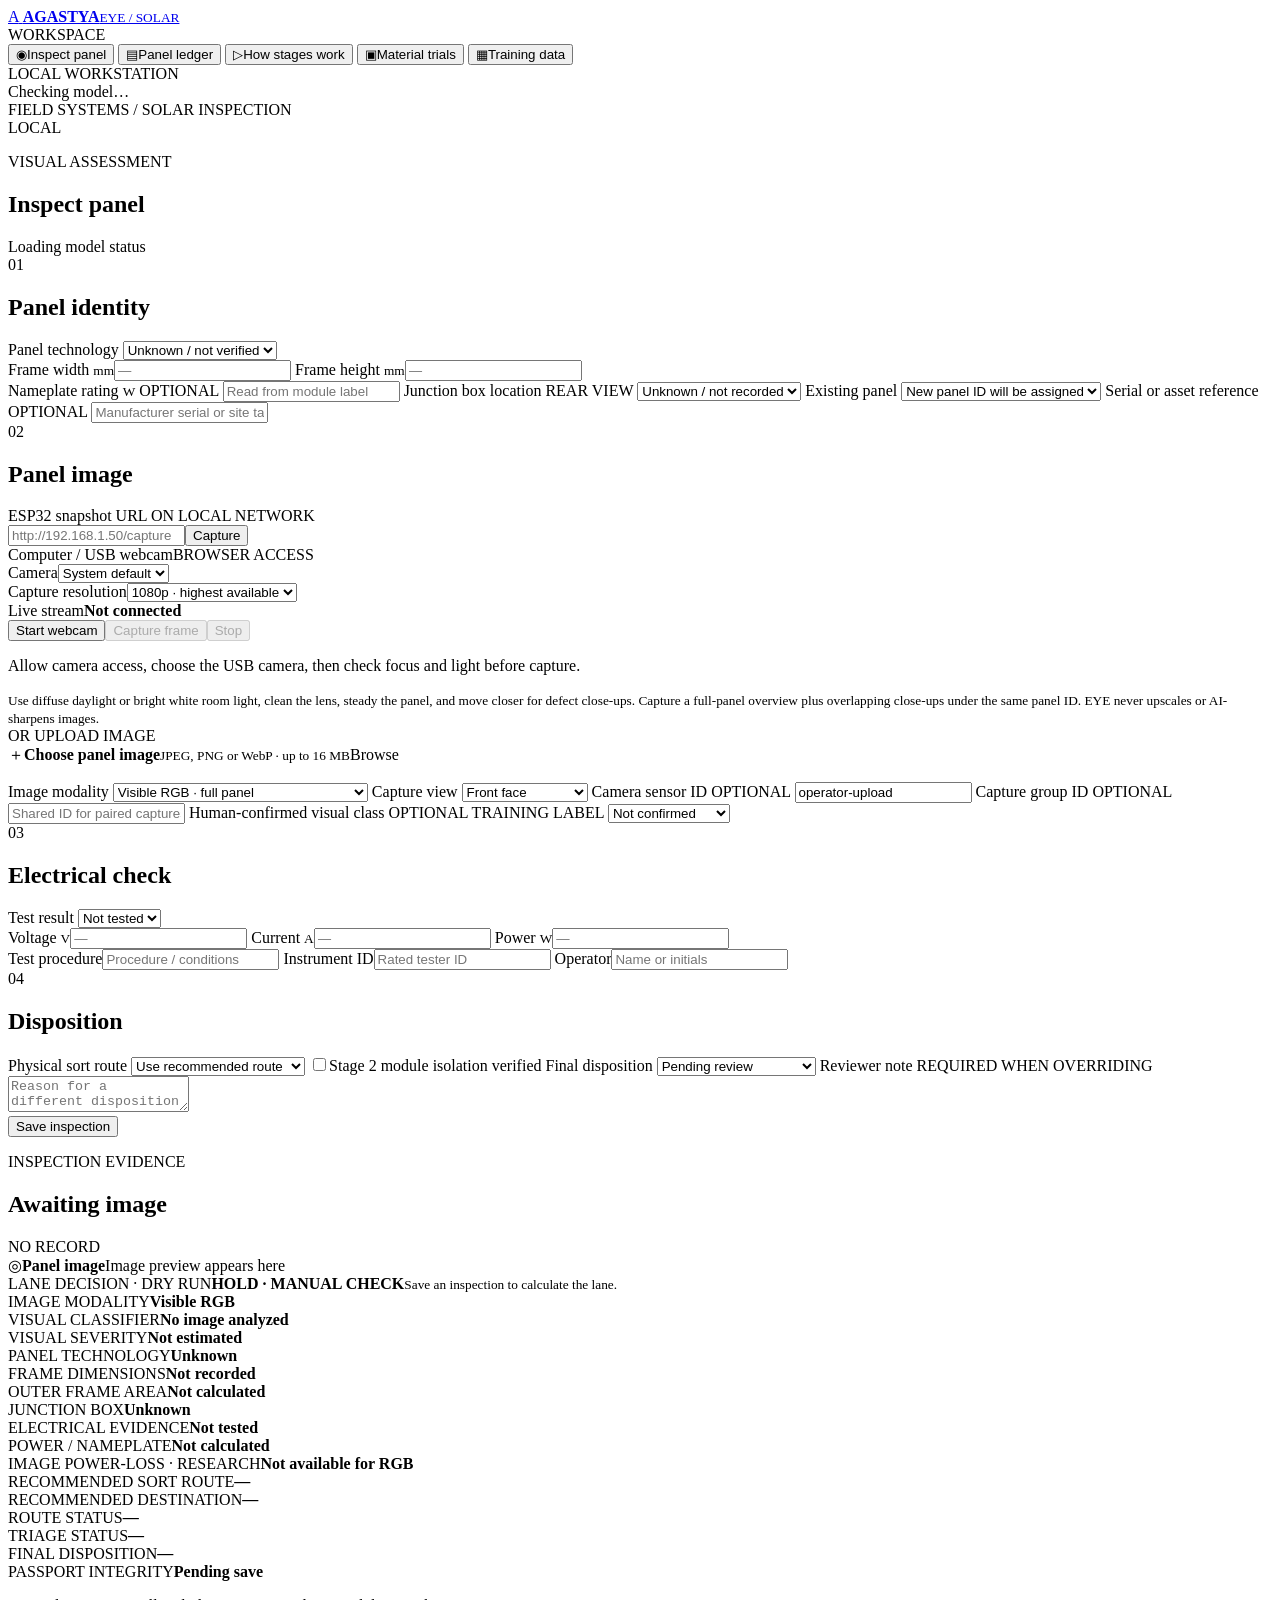
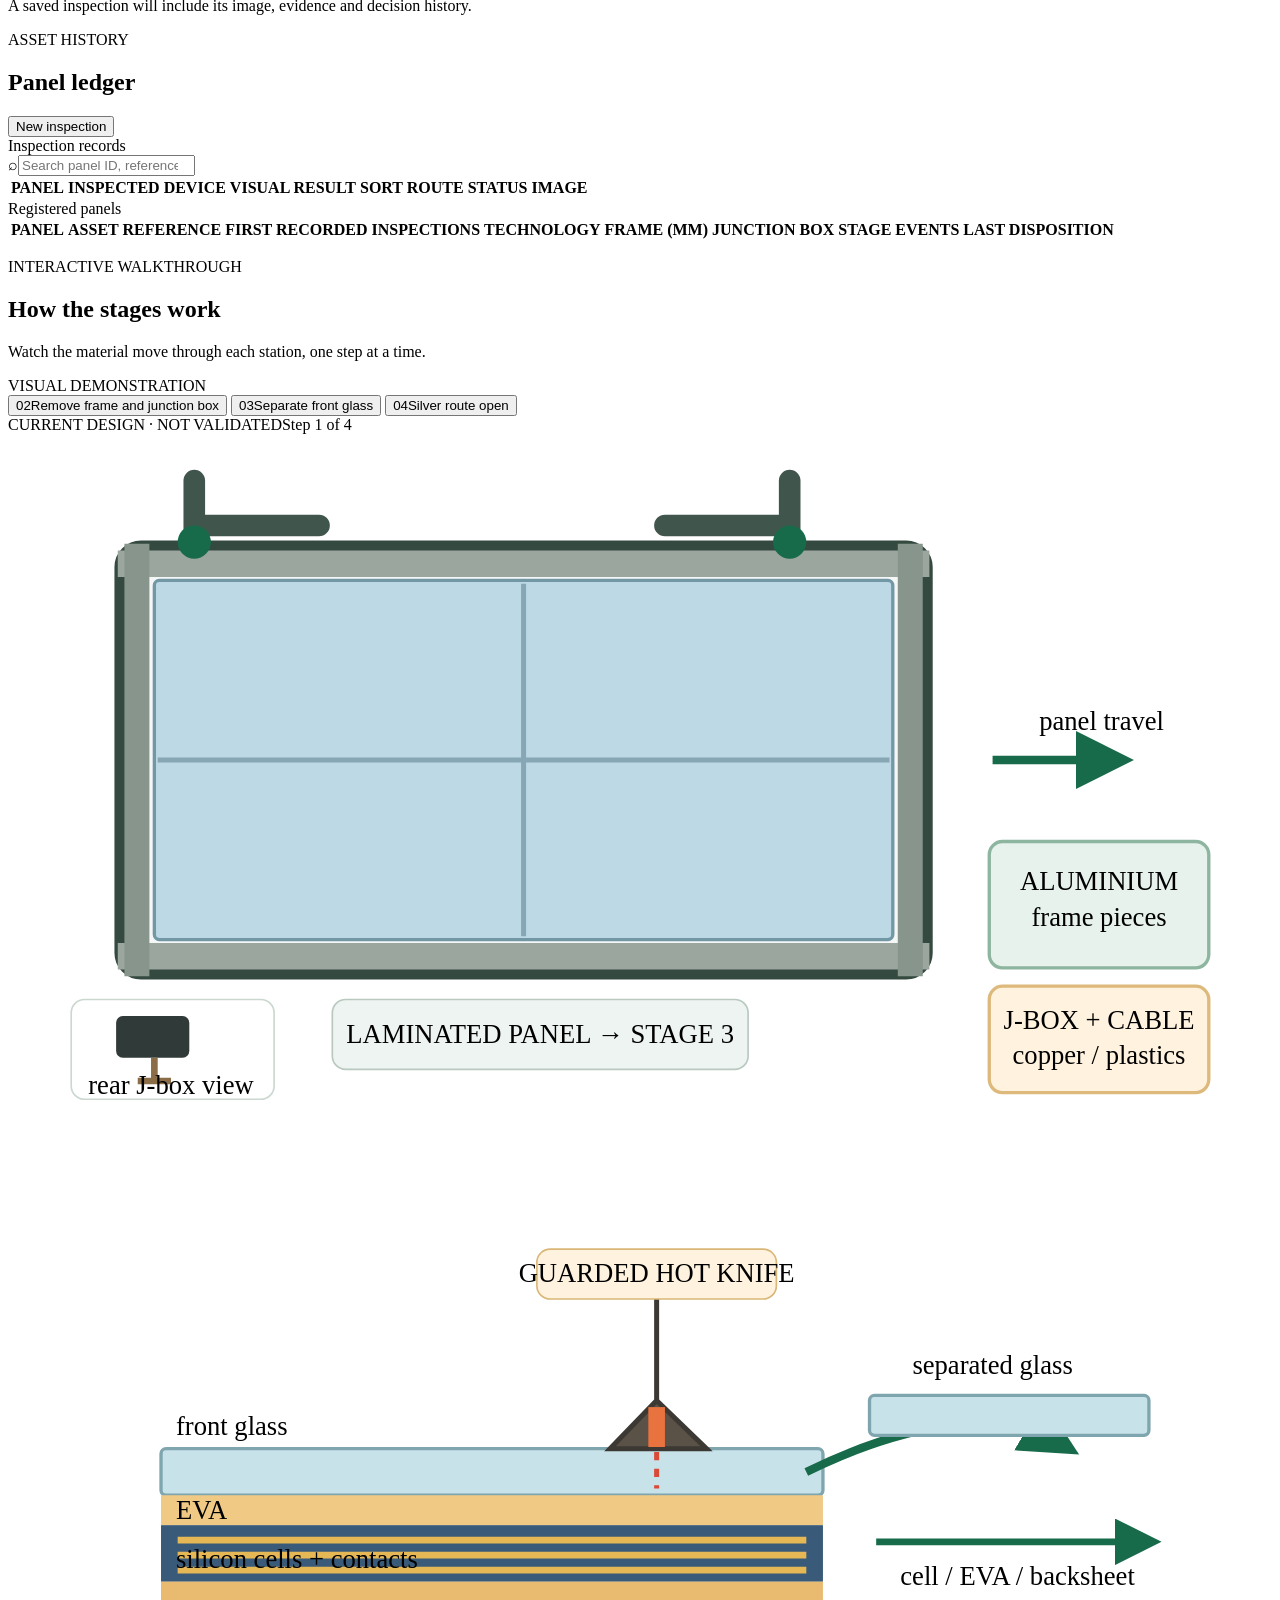
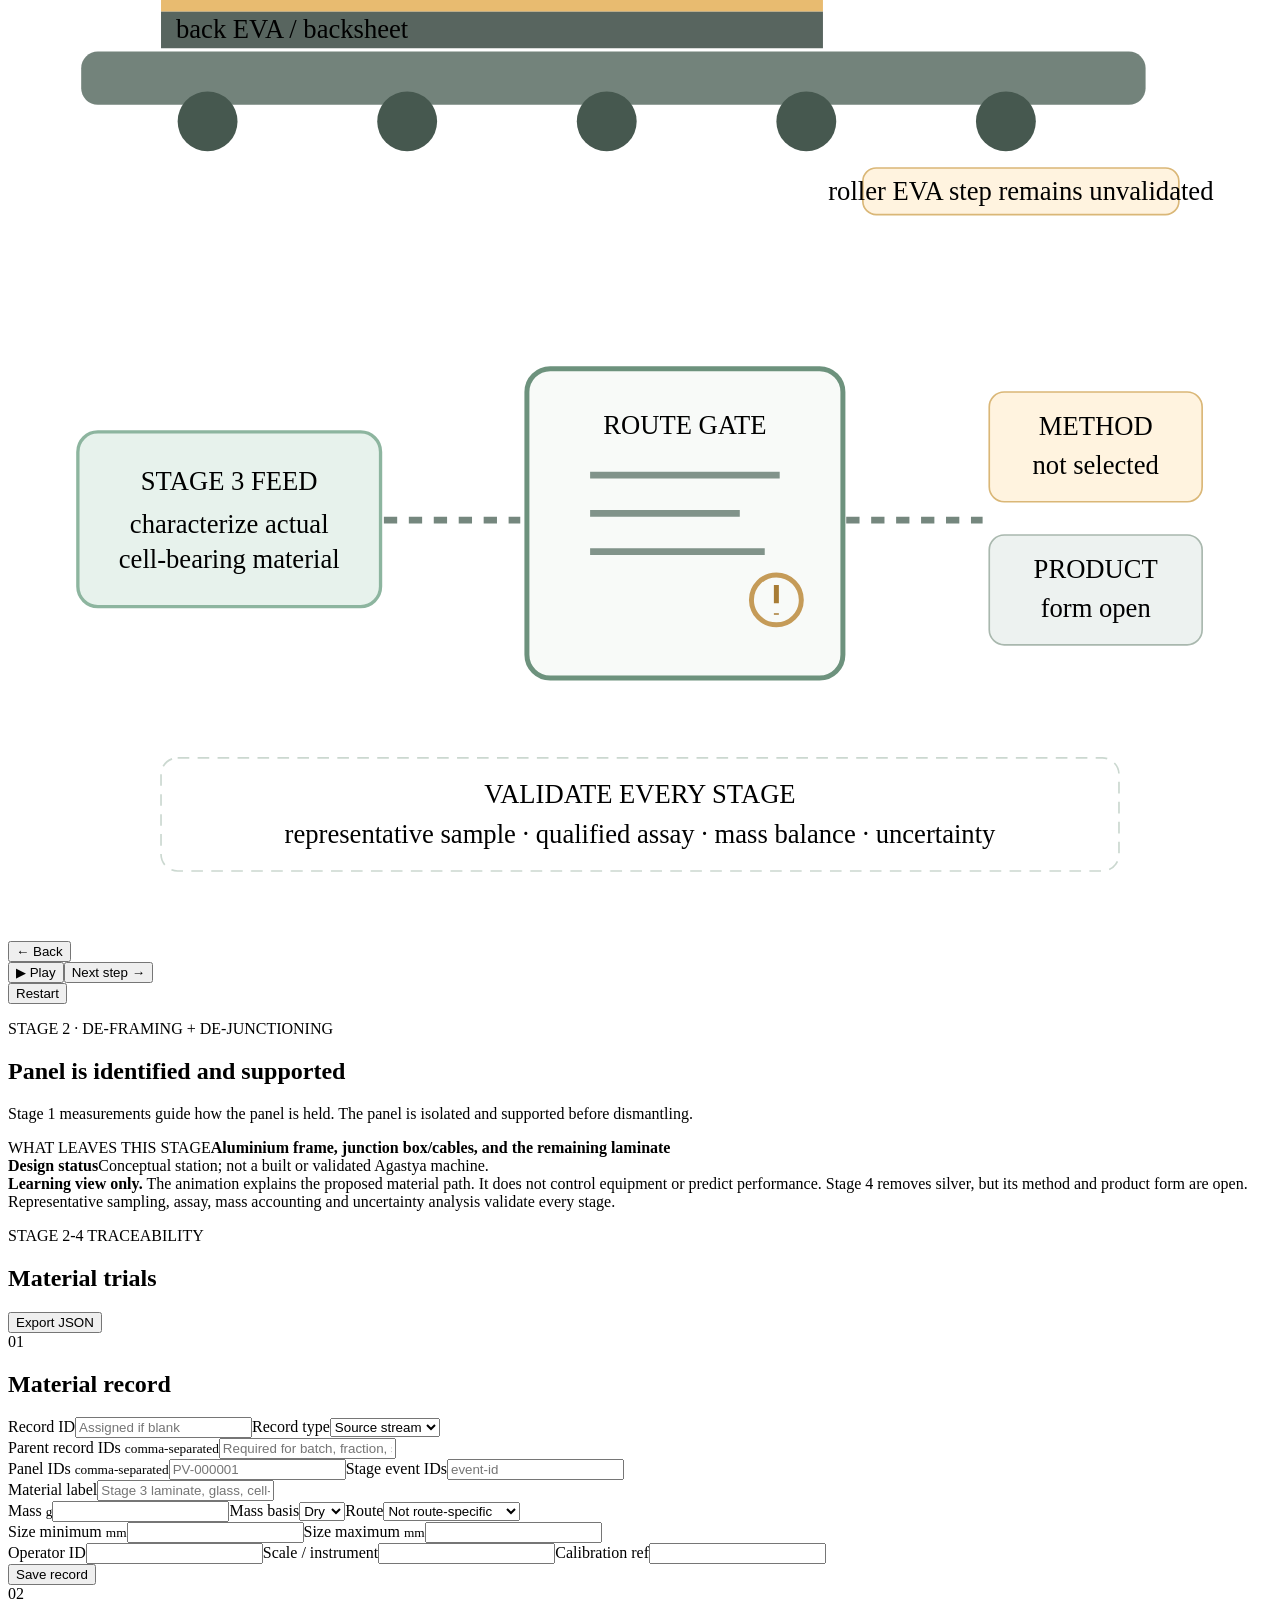
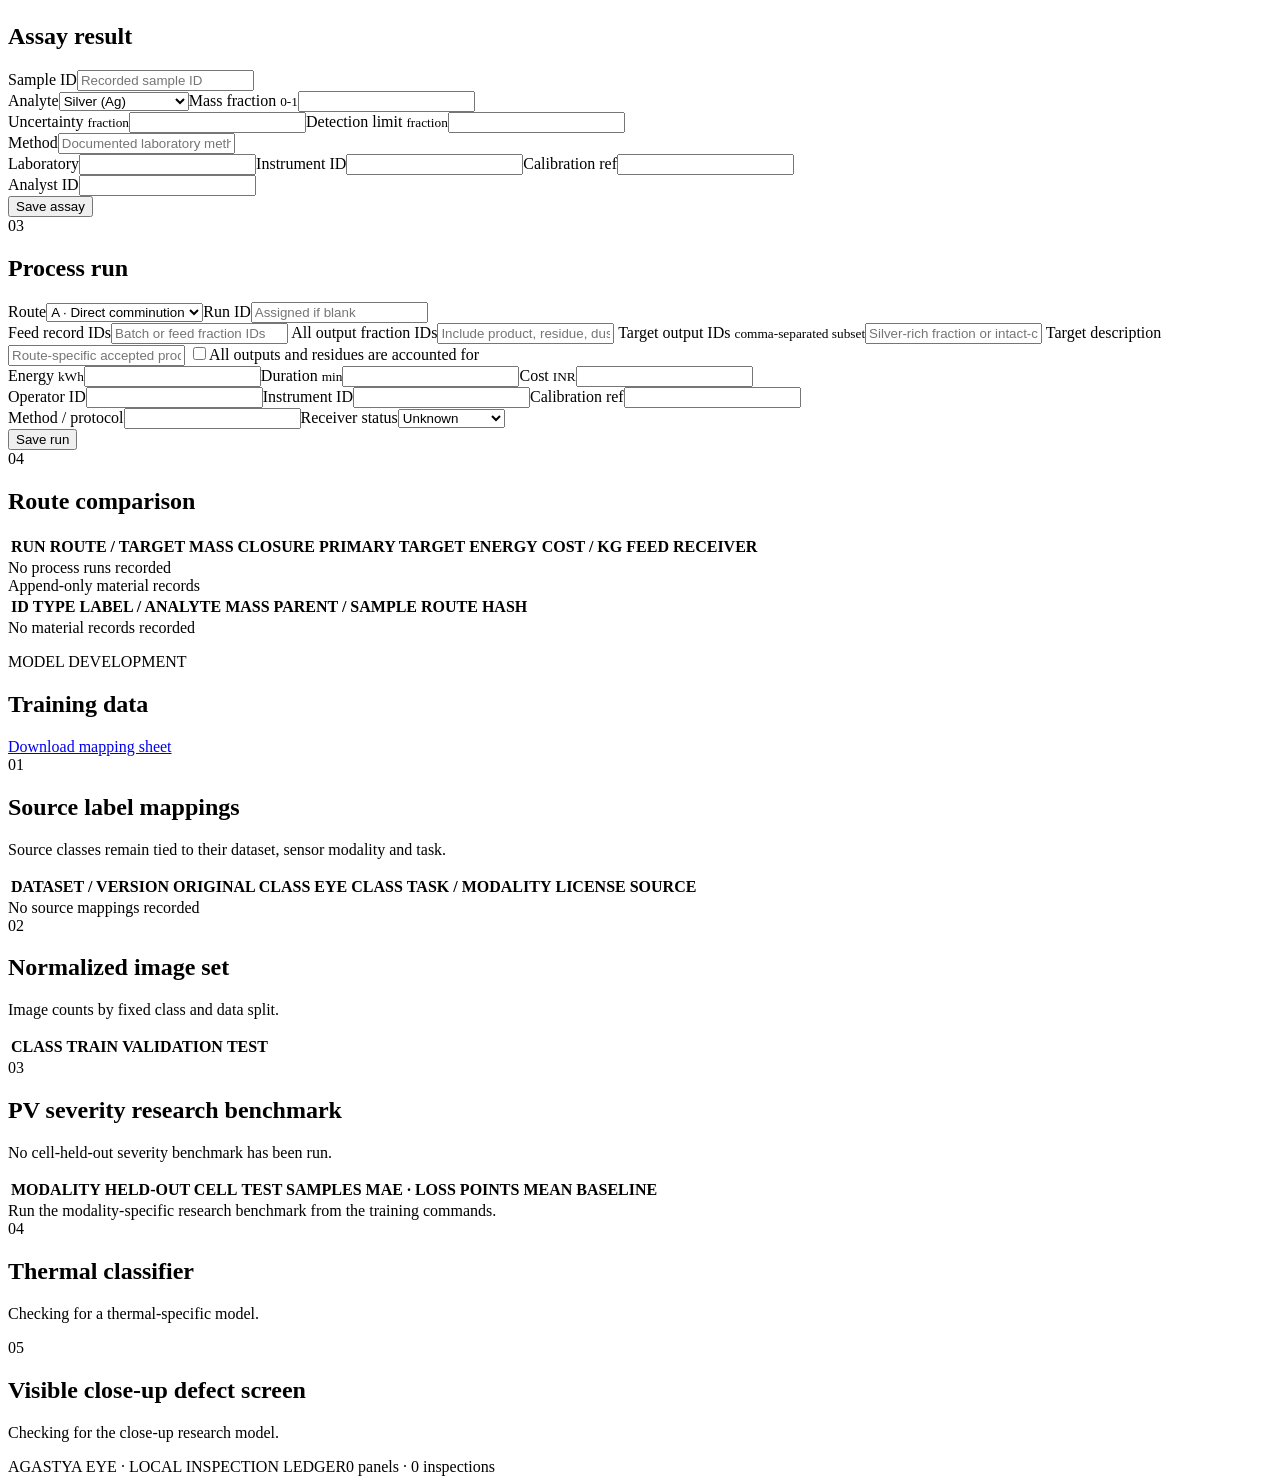
==== Agastya-EYE/web/index.html @ e194ddb0 "Add AGASTYA research, engineering artifacts, and logbooks" ====
<!doctype html>
<html lang="en">
<head>
  <meta charset="utf-8">
  <meta name="viewport" content="width=device-width, initial-scale=1">
  <meta name="theme-color" content="#f4f6f4">
  <title>Agastya EYE</title>
  <link rel="stylesheet" href="/styles.css">
  <script src="/app.js" defer></script>
  <script src="/process.js" defer></script>
  <script src="/materials.js" defer></script>
</head>
<body>
  <div class="app-shell">
    <aside class="sidebar">
      <a class="brand" href="#inspect" aria-label="Agastya EYE home">
        <span class="brand-mark">A</span>
        <span><strong>AGASTYA</strong><small>EYE / SOLAR</small></span>
      </a>
      <div class="nav-label">WORKSPACE</div>
      <nav class="main-nav" aria-label="Main navigation">
        <button class="nav-item active" data-page="inspect"><span class="nav-glyph">◉</span>Inspect panel</button>
        <button class="nav-item" data-page="ledger"><span class="nav-glyph">▤</span>Panel ledger</button>
        <button class="nav-item" data-page="process"><span class="nav-glyph">▷</span>How stages work</button>
        <button class="nav-item" data-page="materials"><span class="nav-glyph">▣</span>Material trials</button>
        <button class="nav-item" data-page="data"><span class="nav-glyph">▦</span>Training data</button>
      </nav>
      <div class="sidebar-bottom">
        <span class="live-dot"></span><span>LOCAL WORKSTATION</span>
        <div class="model-state" id="sidebar-model">Checking model…</div>
      </div>
    </aside>

    <main class="main-content">
      <header class="topbar">
        <div class="breadcrumb">FIELD SYSTEMS <span>/</span> SOLAR INSPECTION</div>
        <div class="topbar-right"><span class="local-tag">LOCAL</span><span id="clock"></span></div>
      </header>

      <section class="page-view active" id="page-inspect">
        <div class="page-heading">
          <div><p class="eyebrow">VISUAL ASSESSMENT</p><h1>Inspect panel</h1></div>
          <div id="model-banner" class="model-banner"><span class="status-dot"></span><span>Loading model status</span></div>
        </div>

        <div class="inspection-layout">
          <form id="inspection-form" class="inspection-form">
            <div class="form-section">
              <div class="section-title"><span class="section-number">01</span><h2>Panel identity</h2></div>
              <label class="field-label" for="panel-technology">Panel technology</label>
              <select id="panel-technology" class="control"><option value="unknown">Unknown / not verified</option><option value="c_si">Crystalline silicon</option><option value="thin_film">Thin film</option><option value="other">Other technology</option></select>
              <div class="dimension-grid spaced">
                <label><span class="field-label">Frame width <small>mm</small></span><input id="frame-width" class="control" type="number" min="10" max="5000" step="any" placeholder="—"></label>
                <label><span class="field-label">Frame height <small>mm</small></span><input id="frame-height" class="control" type="number" min="10" max="5000" step="any" placeholder="—"></label>
              </div>
              <label class="field-label spaced" for="rated-power">Nameplate rating <small>W</small> <span class="optional">OPTIONAL</span></label>
              <input id="rated-power" class="control" type="number" min="1" max="5000" step="any" placeholder="Read from module label">
              <label class="field-label spaced" for="junction-box-location">Junction box location <span class="optional">REAR VIEW</span></label>
              <select id="junction-box-location" class="control"><option value="unknown">Unknown / not recorded</option><option value="rear_center">Rear center</option><option value="rear_upper">Rear upper</option><option value="rear_lower">Rear lower</option><option value="rear_left">Rear left</option><option value="rear_right">Rear right</option><option value="other">Other / multiple</option></select>
              <label class="field-label" for="panel-existing">Existing panel</label>
              <select id="panel-existing" class="control"><option value="">New panel ID will be assigned</option></select>
              <label class="field-label spaced" for="external-ref">Serial or asset reference <span class="optional">OPTIONAL</span></label>
              <input id="external-ref" class="control" type="text" maxlength="120" placeholder="Manufacturer serial or site tag">
            </div>

            <div class="form-section">
              <div class="section-title"><span class="section-number">02</span><h2>Panel image</h2></div>
              <label class="field-label" for="camera-url">ESP32 snapshot URL <span class="optional">ON LOCAL NETWORK</span></label>
              <div class="camera-row"><input id="camera-url" class="control" type="url" placeholder="http://192.168.1.50/capture"><button id="capture-button" class="button secondary" type="button">Capture</button></div>
              <div class="webcam-block">
                <div class="webcam-heading"><span class="field-label">Computer / USB webcam</span><span class="optional">BROWSER ACCESS</span></div>
                <label class="field-label spaced" for="webcam-device">Camera</label><select id="webcam-device" class="control"><option value="">System default</option></select>
                <div class="dimension-grid spaced">
                  <label><span class="field-label">Capture resolution</span><select id="webcam-resolution" class="control"><option value="1920x1080">1080p · highest available</option><option value="1280x720">720p · balanced</option><option value="640x480">480p · compatible</option></select></label>
                  <div class="webcam-readout"><span class="field-label">Live stream</span><strong id="webcam-stream-info">Not connected</strong></div>
                </div>
                <div id="webcam-advanced" class="dimension-grid spaced" hidden>
                  <label id="webcam-zoom-wrap" hidden><span class="field-label">Optical / driver zoom</span><input id="webcam-zoom" class="control" type="range"></label>
                  <label id="webcam-focus-wrap" hidden><span class="field-label">Focus mode</span><select id="webcam-focus" class="control"></select></label>
                </div>
                <div class="webcam-actions"><button id="webcam-start" class="button secondary" type="button">Start webcam</button><button id="webcam-capture" class="button secondary" type="button" disabled>Capture frame</button><button id="webcam-stop" class="button secondary" type="button" disabled>Stop</button></div>
                <video id="webcam-preview" class="webcam-preview" autoplay muted playsinline hidden></video>
                <canvas id="webcam-canvas" hidden></canvas>
                <p id="webcam-quality" class="webcam-quality" role="status" aria-live="polite">Allow camera access, choose the USB camera, then check focus and light before capture.</p>
                <small class="webcam-note">Use diffuse daylight or bright white room light, clean the lens, steady the panel, and move closer for defect close-ups. Capture a full-panel overview plus overlapping close-ups under the same panel ID. EYE never upscales or AI-sharpens images.</small>
              </div>
              <div class="or-divider"><span>OR UPLOAD IMAGE</span></div>
              <label class="upload-control" for="image-file"><span class="upload-symbol">＋</span><span><strong id="upload-title">Choose panel image</strong><small id="upload-detail">JPEG, PNG or WebP · up to 16 MB</small></span><span class="upload-browse">Browse</span></label>
              <input id="image-file" type="file" accept="image/jpeg,image/png,image/webp,image/bmp,image/tiff" hidden>
              <p id="capture-status" class="inline-status" role="status"></p>
              <label class="field-label spaced" for="camera-modality">Image modality</label>
              <select id="camera-modality" class="control"><option value="visible_rgb">Visible RGB · full panel</option><option value="visible_rgb_closeup">Visible RGB close-up · research screen</option><option value="near_infrared">Near-infrared reflectance</option><option value="thermal_infrared">Thermal infrared</option><option value="electroluminescence">Electroluminescence</option></select>
              <label class="field-label spaced" for="capture-view">Capture view</label>
              <select id="capture-view" class="control"><option value="front">Front face</option><option value="rear_nameplate">Rear nameplate</option><option value="rear_junction_box">Rear junction box</option><option value="rear_overview">Rear overview</option><option value="unspecified">Unspecified</option></select>
              <label class="field-label spaced" for="camera-sensor-id">Camera sensor ID <span class="optional">OPTIONAL</span></label>
              <input id="camera-sensor-id" class="control" type="text" maxlength="80" value="operator-upload">
              <label class="field-label spaced" for="capture-group-id">Capture group ID <span class="optional">OPTIONAL</span></label>
              <input id="capture-group-id" class="control" type="text" maxlength="96" placeholder="Shared ID for paired captures">
              <label class="field-label spaced" for="confirmed-visual-label">Human-confirmed visual class <span class="optional">OPTIONAL TRAINING LABEL</span></label>
              <select id="confirmed-visual-label" class="control"><option value="">Not confirmed</option><option value="clean">Clean</option><option value="dust">Dust</option><option value="crack">Crack</option><option value="broken">Broken</option><option value="burned">Burned</option><option value="snow">Snow</option><option value="bird_drop">Bird drop</option><option value="other">Other / uncertain</option></select>
            </div>

            <div class="form-section">
              <div class="section-title"><span class="section-number">03</span><h2>Electrical check</h2></div>
              <label class="field-label" for="electrical-test">Test result</label>
              <select id="electrical-test" class="control"><option value="not_tested">Not tested</option><option value="pass">Pass</option><option value="fail">Fail</option></select>
              <div class="measurement-grid">
                <label><span class="field-label">Voltage <small>V</small></span><input id="voltage" class="control" type="number" min="0" step="any" placeholder="—"></label>
                <label><span class="field-label">Current <small>A</small></span><input id="current" class="control" type="number" min="0" step="any" placeholder="—"></label>
                <label><span class="field-label">Power <small>W</small></span><input id="power" class="control" type="number" min="0" step="any" placeholder="—"></label>
              </div>
              <div class="measurement-grid evidence-fields">
                <label><span class="field-label">Test procedure</span><input id="electrical-method" class="control" type="text" maxlength="160" placeholder="Procedure / conditions"></label>
                <label><span class="field-label">Instrument ID</span><input id="electrical-instrument" class="control" type="text" maxlength="120" placeholder="Rated tester ID"></label>
                <label><span class="field-label">Operator</span><input id="electrical-operator" class="control" type="text" maxlength="80" placeholder="Name or initials"></label>
              </div>
            </div>

            <div class="form-section decision-section">
              <div class="section-title"><span class="section-number">04</span><h2>Disposition</h2></div>
              <label class="field-label" for="final-route">Physical sort route</label>
              <select id="final-route" class="control"><option value="">Use recommended route</option><option value="HUMAN_REVIEW">Human review</option><option value="SAFETY_HOLD">Safety hold</option><option value="ELECTRICAL_TEST_REQUIRED">Electrical test required</option><option value="SERVICE_AND_RETEST">Service and retest</option><option value="SECOND_LIFE_REVIEW">Second-life review</option><option value="STAGE_2_CSI">Stage 2 · c-Si line</option><option value="LICENSED_THIN_FILM_HANDLER">Licensed thin-film handler</option></select>
              <label class="check-row"><input id="stage2-isolation-confirmed" type="checkbox"><span>Stage 2 module isolation verified</span></label>
              <label class="field-label" for="final-disposition">Final disposition</label>
              <select id="final-disposition" class="control"><option value="">Pending review</option><option value="REUSE_CANDIDATE">Second-life candidate</option><option value="SERVICE_AND_RETEST">Service and retest</option><option value="ROUTED_TO_STAGE_2">Routed to Stage 2</option><option value="MANUALLY_INSPECTED">Manually inspected</option><option value="ROUTE_TO_LICENSED_HANDLER">Licensed-handler route</option><option value="REUSED">Reuse approved</option><option value="REPAIRED">Repair completed</option></select>
              <label class="field-label spaced" for="reviewer-note">Reviewer note <span class="optional">REQUIRED WHEN OVERRIDING</span></label>
              <textarea id="reviewer-note" class="control" rows="2" maxlength="2000" placeholder="Reason for a different disposition"></textarea>
            </div>
            <div class="form-actions"><span id="save-status" class="inline-status" role="status"></span><button id="save-button" class="button primary" type="submit">Save inspection</button></div>
          </form>

          <section class="evidence-panel" aria-label="Inspection evidence">
            <div class="evidence-head"><div><p class="eyebrow">INSPECTION EVIDENCE</p><h2 id="evidence-title">Awaiting image</h2></div><span class="evidence-index" id="evidence-index">NO RECORD</span></div>
            <div class="image-stage" id="image-stage"><div class="empty-image"><span class="empty-aperture">◎</span><strong>Panel image</strong><span>Image preview appears here</span></div><img id="image-preview" alt="Solar panel inspection preview" hidden></div>
            <div class="evidence-summary" id="evidence-summary">
              <div class="sort-lane-card hold" id="sort-lane-card" role="status" aria-live="polite"><span>LANE DECISION · DRY RUN</span><strong id="sort-lane-result">HOLD · MANUAL CHECK</strong><small id="sort-lane-detail">Save an inspection to calculate the lane.</small></div>
              <div class="summary-row"><span>IMAGE MODALITY</span><strong id="modality-result">Visible RGB</strong></div>
              <div class="summary-row"><span>VISUAL CLASSIFIER</span><strong id="visual-result">No image analyzed</strong></div>
              <div class="summary-row"><span>VISUAL SEVERITY</span><strong id="severity-result">Not estimated</strong></div>
              <div class="summary-row"><span>PANEL TECHNOLOGY</span><strong id="technology-result">Unknown</strong></div>
              <div class="summary-row"><span>FRAME DIMENSIONS</span><strong id="dimensions-result">Not recorded</strong></div>
              <div class="summary-row"><span>OUTER FRAME AREA</span><strong id="area-result">Not calculated</strong></div>
              <div class="summary-row"><span>JUNCTION BOX</span><strong id="junction-result">Unknown</strong></div>
              <div class="summary-row"><span>ELECTRICAL EVIDENCE</span><strong id="electrical-result">Not tested</strong></div>
              <div class="summary-row"><span>POWER / NAMEPLATE</span><strong id="power-result">Not calculated</strong></div>
              <div class="summary-row"><span>IMAGE POWER-LOSS · RESEARCH</span><strong id="research-estimate-result">Not available for RGB</strong></div>
              <div class="summary-row"><span>RECOMMENDED SORT ROUTE</span><strong id="route-result">—</strong></div>
              <div class="summary-row"><span>RECOMMENDED DESTINATION</span><strong id="sort-destination-result">—</strong></div>
              <div class="summary-row"><span>ROUTE STATUS</span><strong id="route-status-result">—</strong></div>
              <div class="summary-row"><span>TRIAGE STATUS</span><strong id="triage-result">—</strong></div>
              <div class="summary-row"><span>FINAL DISPOSITION</span><strong id="final-result">—</strong></div>
              <div class="summary-row"><span>PASSPORT INTEGRITY</span><strong id="integrity-result">Pending save</strong></div>
              <p id="decision-reason" class="decision-reason">A saved inspection will include its image, evidence and decision history.</p>
              <div id="prediction-list" class="prediction-list"></div>
            </div>
          </section>
        </div>
      </section>

      <section class="page-view" id="page-ledger">
        <div class="page-heading"><div><p class="eyebrow">ASSET HISTORY</p><h1>Panel ledger</h1></div><button class="button primary" data-goto="inspect">New inspection</button></div>
        <div class="ledger-summary" id="ledger-summary"></div>
        <div class="table-toolbar"><div class="table-title">Inspection records</div><label class="search-box"><span>⌕</span><input id="ledger-search" type="search" placeholder="Search panel ID, reference or decision"></label></div>
        <div class="table-wrap"><table><thead><tr><th>PANEL</th><th>INSPECTED</th><th>DEVICE</th><th>VISUAL RESULT</th><th>SORT ROUTE</th><th>STATUS</th><th>IMAGE</th><th></th></tr></thead><tbody id="ledger-body"></tbody></table><div id="ledger-empty" class="empty-table" hidden>No inspections recorded</div></div>
        <div class="table-toolbar inventory-toolbar"><div class="table-title">Registered panels</div><span class="inventory-count" id="panel-count"></span></div>
        <div class="table-wrap"><table><thead><tr><th>PANEL</th><th>ASSET REFERENCE</th><th>FIRST RECORDED</th><th>INSPECTIONS</th><th>TECHNOLOGY</th><th>FRAME (MM)</th><th>JUNCTION BOX</th><th>STAGE EVENTS</th><th>LAST DISPOSITION</th><th></th></tr></thead><tbody id="panels-body"></tbody></table><div id="panels-empty" class="empty-table" hidden>No panels recorded</div></div>
      </section>

      <section class="page-view" id="page-process">
        <div class="page-heading process-page-heading">
          <div><p class="eyebrow">INTERACTIVE WALKTHROUGH</p><h1>How the stages work</h1><p class="page-subtitle">Watch the material move through each station, one step at a time.</p></div>
          <span class="local-tag">VISUAL DEMONSTRATION</span>
        </div>

        <div class="process-stage-tabs" role="group" aria-label="Choose a process stage">
          <button class="process-tab active" type="button" aria-pressed="true" data-stage="2"><span>02</span>Remove frame and junction box</button>
          <button class="process-tab" type="button" aria-pressed="false" data-stage="3"><span>03</span>Separate front glass</button>
          <button class="process-tab" type="button" aria-pressed="false" data-stage="4"><span>04</span>Silver route open</button>
        </div>

        <div class="process-card">
          <div class="process-visual-column">
            <div class="process-visual-top"><span id="process-evidence" class="process-evidence">CURRENT DESIGN · NOT VALIDATED</span><span id="process-step-count">Step 1 of 4</span></div>
            <div id="process-illustration" class="process-illustration">
              <svg class="process-diagram active" data-diagram="2" viewBox="0 0 760 420" role="img" aria-labelledby="stage2-title stage2-desc">
                <title id="stage2-title">Stage 2 frame and junction-box removal</title><desc id="stage2-desc">A supported solar panel enters a guarded station. The frame and junction box with cables are removed into separate collection bins.</desc>
                <defs><marker id="s2-arrow" viewBox="0 0 10 10" refX="8" refY="5" markerWidth="7" markerHeight="7" orient="auto-start-reverse"><path d="M0 0L10 5L0 10z" fill="#176b4a"/></marker></defs>
                <rect x="70" y="70" width="480" height="252" rx="10" fill="#f4f7f5" stroke="#344a40" stroke-width="12"/>
                <rect x="88" y="88" width="444" height="216" rx="3" fill="#bdd9e5" stroke="#7398a5" stroke-width="2"/>
                <path d="M310 90v212M90 196h440" stroke="#7195a0" stroke-width="3" opacity=".72"/>
                <g class="s2-frame-rails"><path d="M66 70h488v16H66zM66 306h488v16H66z" fill="#9ba69f"/><path d="M70 66v260h15V66zM535 66v260h15V66z" fill="#87958d"/></g>
                <g class="s2-tools"><path d="M112 28v36m0-9h75" stroke="#40554b" stroke-width="13" stroke-linecap="round"/><path d="M470 28v36m0-9h-75" stroke="#40554b" stroke-width="13" stroke-linecap="round"/><circle cx="112" cy="65" r="10" fill="#176b4a"/><circle cx="470" cy="65" r="10" fill="#176b4a"/></g>
                <path d="M592 196h78" stroke="#176b4a" stroke-width="5" marker-end="url(#s2-arrow)"/><text x="620" y="178" class="svg-caption">panel travel</text>
                <rect x="590" y="245" width="132" height="76" rx="8" fill="#e7f2ec" stroke="#8db59f" stroke-width="2"/><text x="656" y="274" text-anchor="middle" class="svg-title">ALUMINIUM</text><text x="656" y="296" text-anchor="middle" class="svg-caption">frame pieces</text>
                <rect x="590" y="332" width="132" height="64" rx="8" fill="#fff3df" stroke="#deb97c" stroke-width="2"/><text x="656" y="358" text-anchor="middle" class="svg-title">J-BOX + CABLE</text><text x="656" y="379" text-anchor="middle" class="svg-caption">copper / plastics</text>
                <rect x="195" y="340" width="250" height="42" rx="8" fill="#eef4f1" stroke="#b9c9c0"/><text x="320" y="366" text-anchor="middle" class="svg-title">LAMINATED PANEL → STAGE 3</text>
                <g class="s2-jbox-inset"><rect x="38" y="340" width="122" height="60" rx="8" fill="#fff" stroke="#cbd8d0"/><rect x="65" y="350" width="44" height="25" rx="4" fill="#303a38"/><path d="M88 375v14m-10 0h20" stroke="#8b6d47" stroke-width="4"/><text x="98" y="397" text-anchor="middle" class="svg-micro">rear J-box view</text></g>
              </svg>

              <svg class="process-diagram" data-diagram="3" viewBox="0 0 760 420" role="img" aria-labelledby="stage3-title stage3-desc">
                <title id="stage3-title">Stage 3 hot-knife glass separation</title><desc id="stage3-desc">A supported panel stack is fed past a guarded heated blade at the glass and encapsulant interface. Glass and the remaining cell, EVA, and backsheet laminate are collected separately.</desc>
                <defs><marker id="s3-arrow" viewBox="0 0 10 10" refX="8" refY="5" markerWidth="7" markerHeight="7" orient="auto"><path d="M0 0L10 5L0 10z" fill="#176b4a"/></marker></defs>
                <rect x="44" y="310" width="640" height="32" rx="10" fill="#73837b"/><g class="s3-rollers"><circle cx="120" cy="352" r="18" fill="#46584f"/><circle cx="240" cy="352" r="18" fill="#46584f"/><circle cx="360" cy="352" r="18" fill="#46584f"/><circle cx="480" cy="352" r="18" fill="#46584f"/><circle cx="600" cy="352" r="18" fill="#46584f"/></g>
                <g class="s3-stack"><rect x="92" y="188" width="398" height="28" rx="3" fill="#c8e2e9" stroke="#7fa5af" stroke-width="2"/><rect x="92" y="216" width="398" height="18" fill="#f0c985"/><rect x="92" y="234" width="398" height="34" fill="#395a78"/><path d="M102 243h378m-378 9h378m-378 9h378" stroke="#e6b855" stroke-width="4"/><rect x="92" y="268" width="398" height="18" fill="#e8bb70"/><rect x="92" y="286" width="398" height="22" fill="#58655f"/></g>
                <text x="101" y="180" class="svg-caption">front glass</text><text x="101" y="230" class="svg-caption">EVA</text><text x="101" y="260" class="svg-caption svg-white">silicon cells + contacts</text><text x="101" y="302" class="svg-caption svg-white">back EVA / backsheet</text>
                <path d="M390 98v61l-28 29h58l-30-29" fill="#5a5147" stroke="#3c3833" stroke-width="3"/><path d="M390 163v24" stroke="#e8733f" stroke-width="10"/><path d="M390 190v22" stroke="#d94a38" stroke-width="3" stroke-dasharray="5 5"/><rect x="318" y="68" width="144" height="30" rx="8" fill="#fff3df" stroke="#dab777"/><text x="390" y="88" text-anchor="middle" class="svg-title">GUARDED HOT KNIFE</text>
                <path d="M480 202c74-36 122-35 158-14" fill="none" stroke="#176b4a" stroke-width="5" marker-end="url(#s3-arrow)"/><g class="s3-glass"><rect x="518" y="156" width="168" height="24" rx="3" fill="#c8e2e9" stroke="#7fa5af" stroke-width="2"/></g><text x="592" y="143" text-anchor="middle" class="svg-caption">separated glass</text>
                <path d="M522 244h166" stroke="#176b4a" stroke-width="4" marker-end="url(#s3-arrow)"/><text x="607" y="270" text-anchor="middle" class="svg-caption">cell / EVA / backsheet</text>
                <rect x="514" y="380" width="190" height="28" rx="8" fill="#fff3df" stroke="#dab777"/><text x="609" y="399" text-anchor="middle" class="svg-micro">roller EVA step remains unvalidated</text>
              </svg>

              <svg class="process-diagram" data-diagram="4" viewBox="0 0 760 420" role="img" aria-labelledby="stage4-title stage4-desc">
                <title id="stage4-title">Stage 4 silver-removal route decision gate</title><desc id="stage4-desc">A neutral decision gate represents the open choice of silver-removal method and product form. Sampling, assay and mass accounting validate every stage.</desc>
                <rect x="42" y="116" width="182" height="105" rx="12" fill="#e7f2ec" stroke="#8db59f" stroke-width="2"/><text x="133" y="151" text-anchor="middle" class="svg-title">STAGE 3 FEED</text><text x="133" y="177" text-anchor="middle" class="svg-caption">characterize actual</text><text x="133" y="198" text-anchor="middle" class="svg-caption">cell-bearing material</text>
                <path d="M226 169h82" stroke="#75877e" stroke-width="4" stroke-dasharray="8 7"/>
                <rect x="312" y="78" width="190" height="186" rx="14" fill="#f8faf8" stroke="#6d927d" stroke-width="3"/><text x="407" y="117" text-anchor="middle" class="svg-title">ROUTE GATE</text><path d="M350 142h114M350 165h90M350 188h105" stroke="#81938a" stroke-width="4"/><circle cx="462" cy="217" r="15" fill="none" stroke="#c59b58" stroke-width="3"/><path d="M462 208v11m0 6v1" stroke="#a87c35" stroke-width="3"/>
                <path d="M504 169h82" stroke="#75877e" stroke-width="4" stroke-dasharray="8 7"/>
                <rect x="590" y="92" width="128" height="66" rx="9" fill="#fff3df" stroke="#dab777"/><text x="654" y="118" text-anchor="middle" class="svg-title">METHOD</text><text x="654" y="141" text-anchor="middle" class="svg-caption">not selected</text>
                <rect x="590" y="178" width="128" height="66" rx="9" fill="#edf2f0" stroke="#a9b8ae"/><text x="654" y="204" text-anchor="middle" class="svg-title">PRODUCT</text><text x="654" y="227" text-anchor="middle" class="svg-caption">form open</text>
                <rect x="92" y="312" width="576" height="68" rx="10" fill="#fff" stroke="#cbd8d0" stroke-dasharray="7 5"/><text x="380" y="339" text-anchor="middle" class="svg-title">VALIDATE EVERY STAGE</text><text x="380" y="363" text-anchor="middle" class="svg-caption">representative sample · qualified assay · mass balance · uncertainty</text>
              </svg>
            </div>
            <div class="process-controls"><button id="process-back" class="button secondary" type="button">← Back</button><div class="process-control-main"><button id="process-play" class="button primary" type="button">▶ Play</button><button id="process-next" class="button secondary" type="button">Next step →</button></div><button id="process-reset" class="process-reset" type="button">Restart</button></div>
          </div>
          <aside class="process-explanation"><p id="process-stage-label" class="eyebrow">STAGE 2 · DE-FRAMING + DE-JUNCTIONING</p><h2 id="process-step-title">Panel is identified and supported</h2><p id="process-step-copy">Stage 1 measurements guide how the panel is held. The panel is isolated and supported before dismantling.</p><div class="process-stage-result"><span>WHAT LEAVES THIS STAGE</span><strong id="process-output">Aluminium frame, junction box/cables, and the remaining laminate</strong></div><div id="process-status-note" class="process-status-note"><strong>Design status</strong><span>Conceptual station; not a built or validated Agastya machine.</span></div></aside>
        </div>
        <div class="process-footnote"><strong>Learning view only.</strong> The animation explains the proposed material path. It does not control equipment or predict performance. Stage 4 removes silver, but its method and product form are open. Representative sampling, assay, mass accounting and uncertainty analysis validate every stage.</div>
      </section>

      <section class="page-view" id="page-materials">
        <div class="page-heading"><div><p class="eyebrow">STAGE 2-4 TRACEABILITY</p><h1>Material trials</h1></div><button id="export-materials" class="button secondary" type="button">Export JSON</button></div>
        <div class="materials-grid">
          <form id="material-record-form" class="form-section">
            <div class="section-title"><span class="section-number">01</span><h2>Material record</h2></div>
            <div class="dimension-grid"><label><span class="field-label">Record ID</span><input id="mat-record-id" class="control" placeholder="Assigned if blank"></label><label><span class="field-label">Record type</span><select id="mat-record-type" class="control"><option value="stream">Source stream</option><option value="batch">Pooled batch</option><option value="fraction">Output fraction</option><option value="sample">Assay sample</option></select></label></div>
            <label class="field-label spaced">Parent record IDs <small>comma-separated</small></label><input id="mat-parents" class="control" placeholder="Required for batch, fraction, sample">
            <div class="dimension-grid spaced"><label><span class="field-label">Panel IDs <small>comma-separated</small></span><input id="mat-panels" class="control" placeholder="PV-000001"></label><label><span class="field-label">Stage event IDs</span><input id="mat-events" class="control" placeholder="event-id"></label></div>
            <label class="field-label spaced">Material label</label><input id="mat-label" class="control" required placeholder="Stage 3 laminate, glass, cell-rich fraction">
            <div class="measurement-grid"><label><span class="field-label">Mass <small>g</small></span><input id="mat-mass" class="control" type="number" min="0.001" step="any" required></label><label><span class="field-label">Mass basis</span><select id="mat-basis" class="control"><option value="dry">Dry</option><option value="wet">Wet</option></select></label><label><span class="field-label">Route</span><select id="mat-route" class="control"><option value="">Not route-specific</option><option value="direct_comminution">Direct comminution</option><option value="delamination">Delamination</option></select></label></div>
            <div class="dimension-grid spaced"><label><span class="field-label">Size minimum <small>mm</small></span><input id="mat-size-min" class="control" type="number" min="0" step="any"></label><label><span class="field-label">Size maximum <small>mm</small></span><input id="mat-size-max" class="control" type="number" min="0" step="any"></label></div>
            <div class="measurement-grid"><label><span class="field-label">Operator ID</span><input id="mat-operator" class="control" required></label><label><span class="field-label">Scale / instrument</span><input id="mat-instrument" class="control" required></label><label><span class="field-label">Calibration ref</span><input id="mat-calibration" class="control" required></label></div>
            <div class="form-actions spaced"><span id="mat-record-status" class="inline-status" role="status"></span><button class="button primary" type="submit">Save record</button></div>
          </form>
          <form id="material-assay-form" class="form-section">
            <div class="section-title"><span class="section-number">02</span><h2>Assay result</h2></div>
            <label class="field-label">Sample ID</label><input id="assay-sample" class="control" required placeholder="Recorded sample ID">
            <div class="dimension-grid spaced"><label><span class="field-label">Analyte</span><select id="assay-analyte" class="control"><option value="ag">Silver (Ag)</option><option value="intact_cell">Intact cell material</option><option value="polymer">Residual polymer</option><option value="glass">Glass</option><option value="silicon">Silicon</option><option value="copper">Copper</option><option value="aluminum">Aluminum</option></select></label><label><span class="field-label">Mass fraction <small>0-1</small></span><input id="assay-fraction" class="control" type="number" min="0" max="1" step="any" required></label></div>
            <div class="dimension-grid spaced"><label><span class="field-label">Uncertainty <small>fraction</small></span><input id="assay-uncertainty" class="control" type="number" min="0" max="1" step="any"></label><label><span class="field-label">Detection limit <small>fraction</small></span><input id="assay-detection" class="control" type="number" min="0" max="1" step="any"></label></div>
            <label class="field-label spaced">Method</label><input id="assay-method" class="control" required placeholder="Documented laboratory method">
            <div class="measurement-grid spaced"><label><span class="field-label">Laboratory</span><input id="assay-lab" class="control" required></label><label><span class="field-label">Instrument ID</span><input id="assay-instrument" class="control" required></label><label><span class="field-label">Calibration ref</span><input id="assay-calibration" class="control" required></label></div>
            <label class="field-label spaced">Analyst ID</label><input id="assay-operator" class="control" required>
            <div class="form-actions spaced"><span id="assay-status" class="inline-status" role="status"></span><button class="button primary" type="submit">Save assay</button></div>
          </form>
          <form id="material-run-form" class="form-section">
            <div class="section-title"><span class="section-number">03</span><h2>Process run</h2></div>
            <div class="dimension-grid"><label><span class="field-label">Route</span><select id="run-route" class="control"><option value="direct_comminution">A · Direct comminution</option><option value="delamination">B · Delamination</option></select></label><label><span class="field-label">Run ID</span><input id="run-id" class="control" placeholder="Assigned if blank"></label></div>
            <label class="field-label spaced">Feed record IDs</label><input id="run-feeds" class="control" required placeholder="Batch or feed fraction IDs">
            <label class="field-label spaced">All output fraction IDs</label><input id="run-outputs" class="control" required placeholder="Include product, residue, dust and losses">
            <label class="field-label spaced">Target output IDs <small>comma-separated subset</small></label><input id="run-targets" class="control" placeholder="Silver-rich fraction or intact-cell product">
            <label class="field-label spaced">Target description</label><input id="run-target-description" class="control" placeholder="Route-specific accepted product objective">
            <label class="check-row"><input id="run-complete" type="checkbox"><span>All outputs and residues are accounted for</span></label>
            <div class="measurement-grid"><label><span class="field-label">Energy <small>kWh</small></span><input id="run-energy" class="control" type="number" min="0" step="any"></label><label><span class="field-label">Duration <small>min</small></span><input id="run-duration" class="control" type="number" min="0" step="any"></label><label><span class="field-label">Cost <small>INR</small></span><input id="run-cost" class="control" type="number" min="0" step="any"></label></div>
            <div class="measurement-grid spaced"><label><span class="field-label">Operator ID</span><input id="run-operator" class="control" required></label><label><span class="field-label">Instrument ID</span><input id="run-instrument" class="control" required></label><label><span class="field-label">Calibration ref</span><input id="run-calibration" class="control" required></label></div>
            <div class="dimension-grid spaced"><label><span class="field-label">Method / protocol</span><input id="run-method" class="control" required></label><label><span class="field-label">Receiver status</span><select id="run-receiver" class="control"><option value="unknown">Unknown</option><option value="accepted">Accepted</option><option value="rejected">Rejected</option><option value="not_applicable">Not applicable</option></select></label></div>
            <div class="form-actions spaced"><span id="run-status" class="inline-status" role="status"></span><button class="button primary" type="submit">Save run</button></div>
          </form>
          <section class="data-section">
            <div class="section-title"><span class="section-number">04</span><h2>Route comparison</h2></div>
            <div class="table-wrap"><table><thead><tr><th>RUN</th><th>ROUTE / TARGET</th><th>MASS CLOSURE</th><th>PRIMARY TARGET</th><th>ENERGY</th><th>COST / KG FEED</th><th>RECEIVER</th></tr></thead><tbody id="material-runs-body"></tbody></table><div id="material-runs-empty" class="empty-table">No process runs recorded</div></div>
            <div id="material-run-detail" class="material-report" aria-live="polite"></div>
            <div class="table-toolbar inventory-toolbar"><div class="table-title">Append-only material records</div><span id="material-record-count" class="inventory-count"></span></div>
            <div class="table-wrap"><table><thead><tr><th>ID</th><th>TYPE</th><th>LABEL / ANALYTE</th><th>MASS</th><th>PARENT / SAMPLE</th><th>ROUTE</th><th>HASH</th></tr></thead><tbody id="material-records-body"></tbody></table><div id="material-records-empty" class="empty-table">No material records recorded</div></div>
          </section>
        </div>
      </section>

      <section class="page-view" id="page-data">
        <div class="page-heading"><div><p class="eyebrow">MODEL DEVELOPMENT</p><h1>Training data</h1></div><a class="button secondary link-button" href="/source-manifest.csv" download>Download mapping sheet</a></div>
        <div class="dataset-status-row" id="dataset-status-row"></div>
        <div class="data-section"><div class="section-title"><span class="section-number">01</span><h2>Source label mappings</h2></div><p class="section-caption">Source classes remain tied to their dataset, sensor modality and task.</p><div class="table-wrap"><table><thead><tr><th>DATASET / VERSION</th><th>ORIGINAL CLASS</th><th>EYE CLASS</th><th>TASK / MODALITY</th><th>LICENSE</th><th>SOURCE</th></tr></thead><tbody id="mapping-body"></tbody></table><div id="mapping-empty" class="empty-table">No source mappings recorded</div></div></div>
        <div class="data-section"><div class="section-title"><span class="section-number">02</span><h2>Normalized image set</h2></div><p class="section-caption">Image counts by fixed class and data split.</p><div class="table-wrap"><table><thead><tr><th>CLASS</th><th>TRAIN</th><th>VALIDATION</th><th>TEST</th></tr></thead><tbody id="class-counts"></tbody></table></div></div>
        <div class="data-section"><div class="section-title"><span class="section-number">03</span><h2>PV severity research benchmark</h2></div><p class="section-caption" id="severity-benchmark-note">No cell-held-out severity benchmark has been run.</p><div class="table-wrap"><table><thead><tr><th>MODALITY</th><th>HELD-OUT CELL</th><th>TEST SAMPLES</th><th>MAE · LOSS POINTS</th><th>MEAN BASELINE</th></tr></thead><tbody id="severity-benchmark-folds"></tbody></table><div id="severity-benchmark-empty" class="empty-table">Run the modality-specific research benchmark from the training commands.</div></div></div>
        <div class="data-section"><div class="section-title"><span class="section-number">04</span><h2>Thermal classifier</h2></div><p class="section-caption" id="thermal-model-note">Checking for a thermal-specific model.</p></div>
        <div class="data-section"><div class="section-title"><span class="section-number">05</span><h2>Visible close-up defect screen</h2></div><p class="section-caption" id="visible-crop-model-note">Checking for the close-up research model.</p></div>
      </section>

      <footer class="app-footer"><span>AGASTYA EYE · LOCAL INSPECTION LEDGER</span><span id="footer-counts">0 panels · 0 inspections</span></footer>
    </main>
  </div>
</body>
</html>
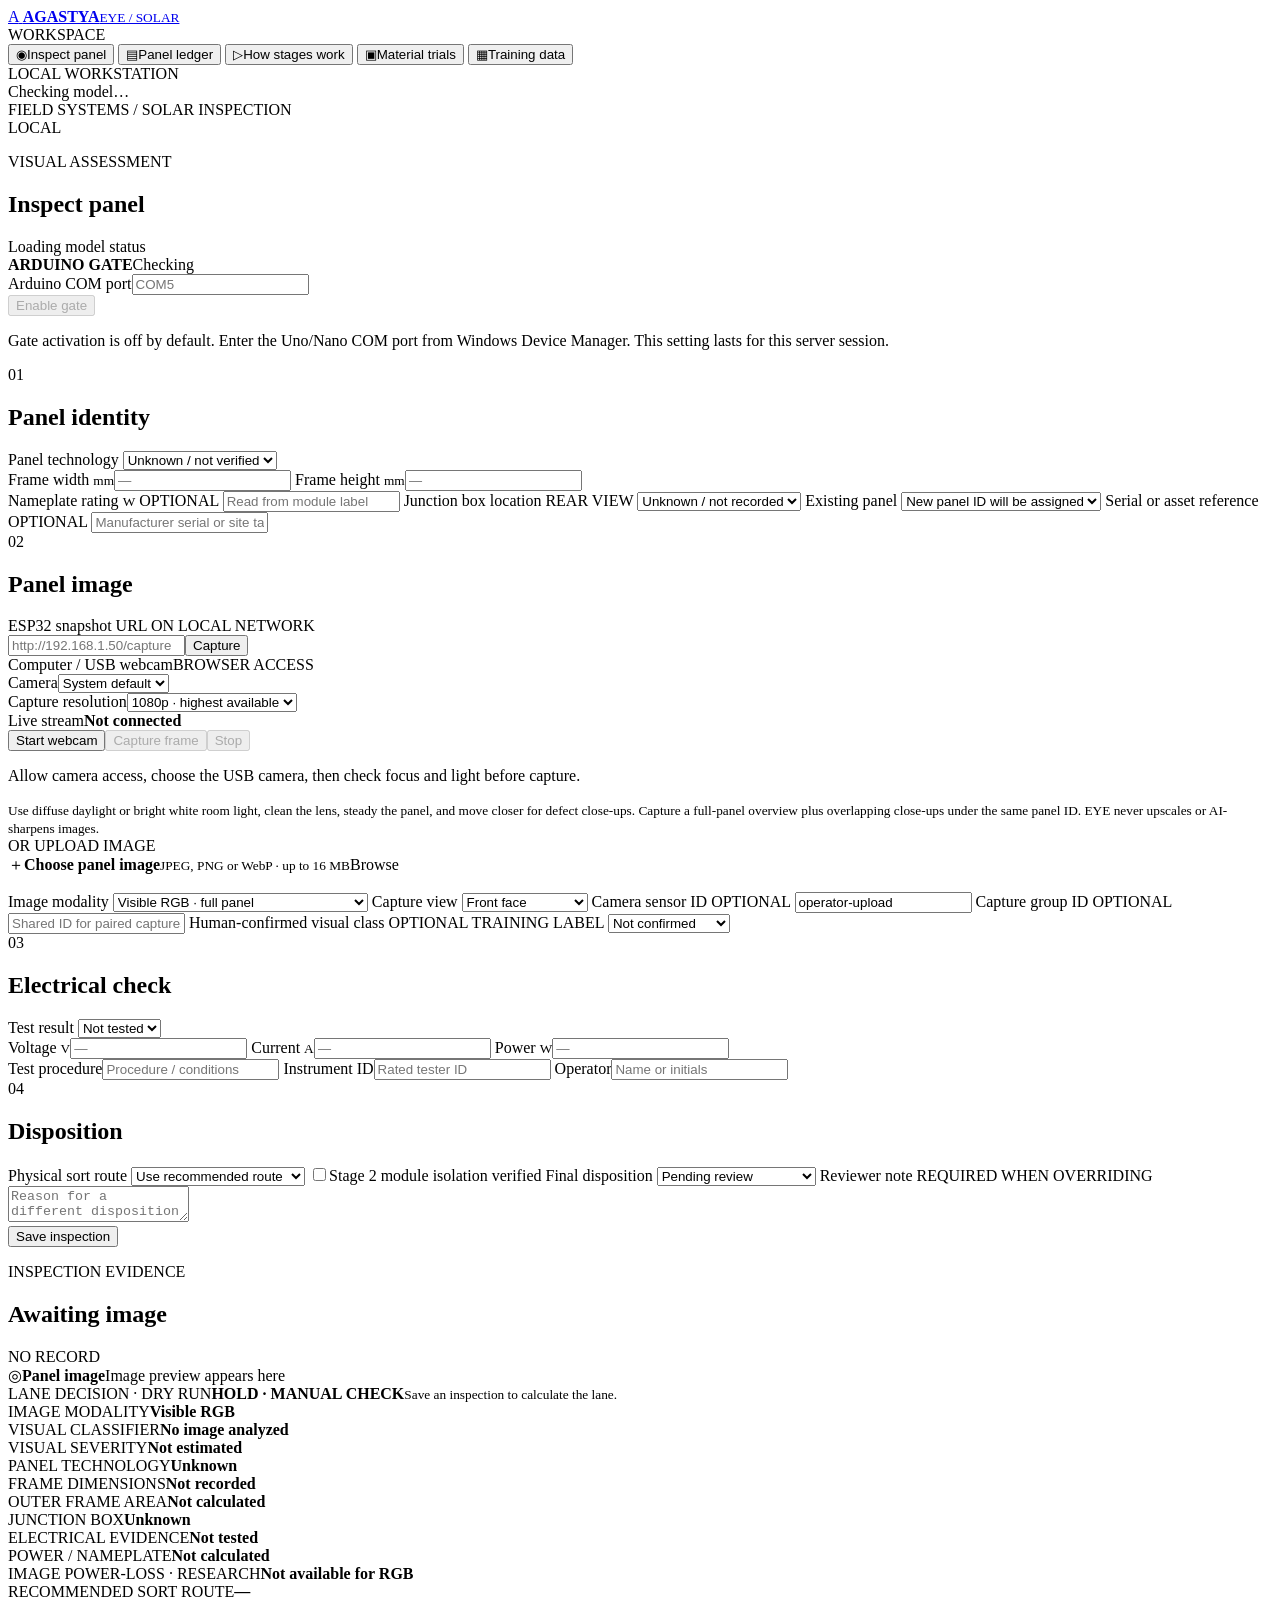
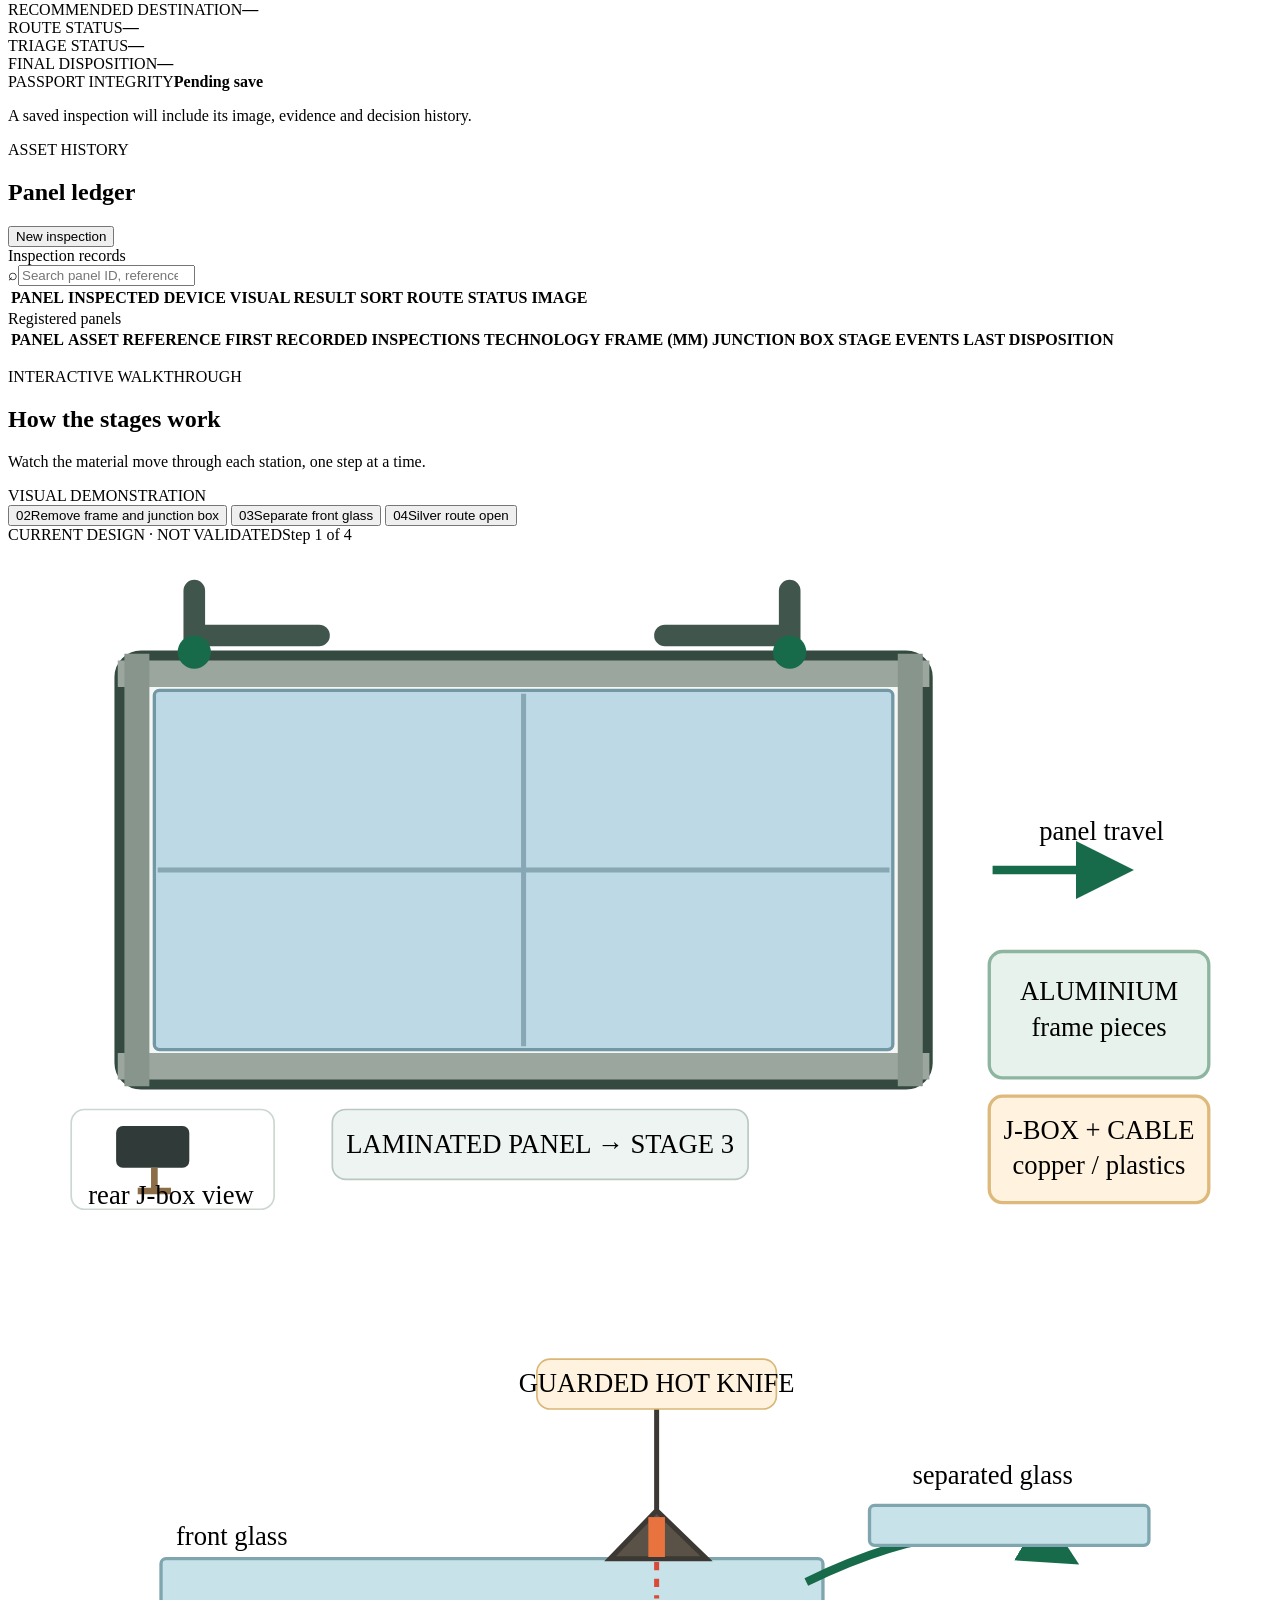
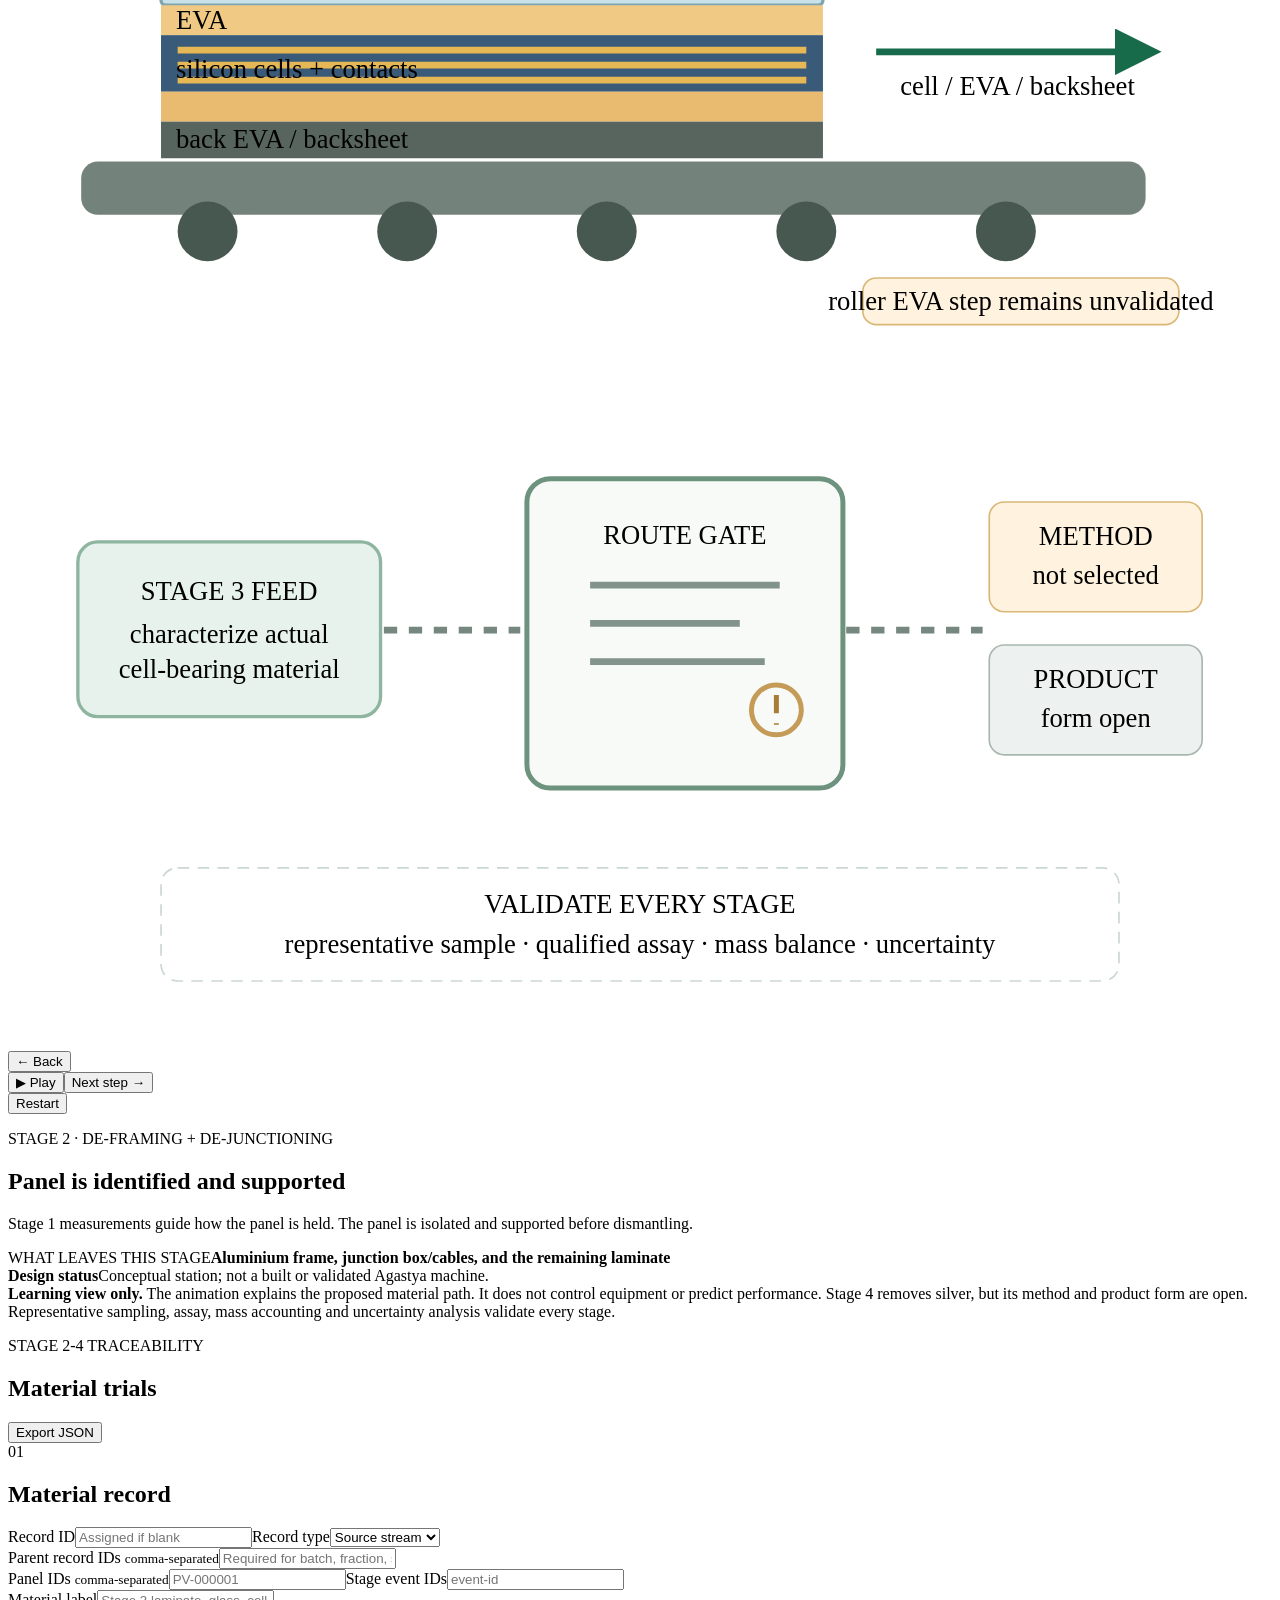
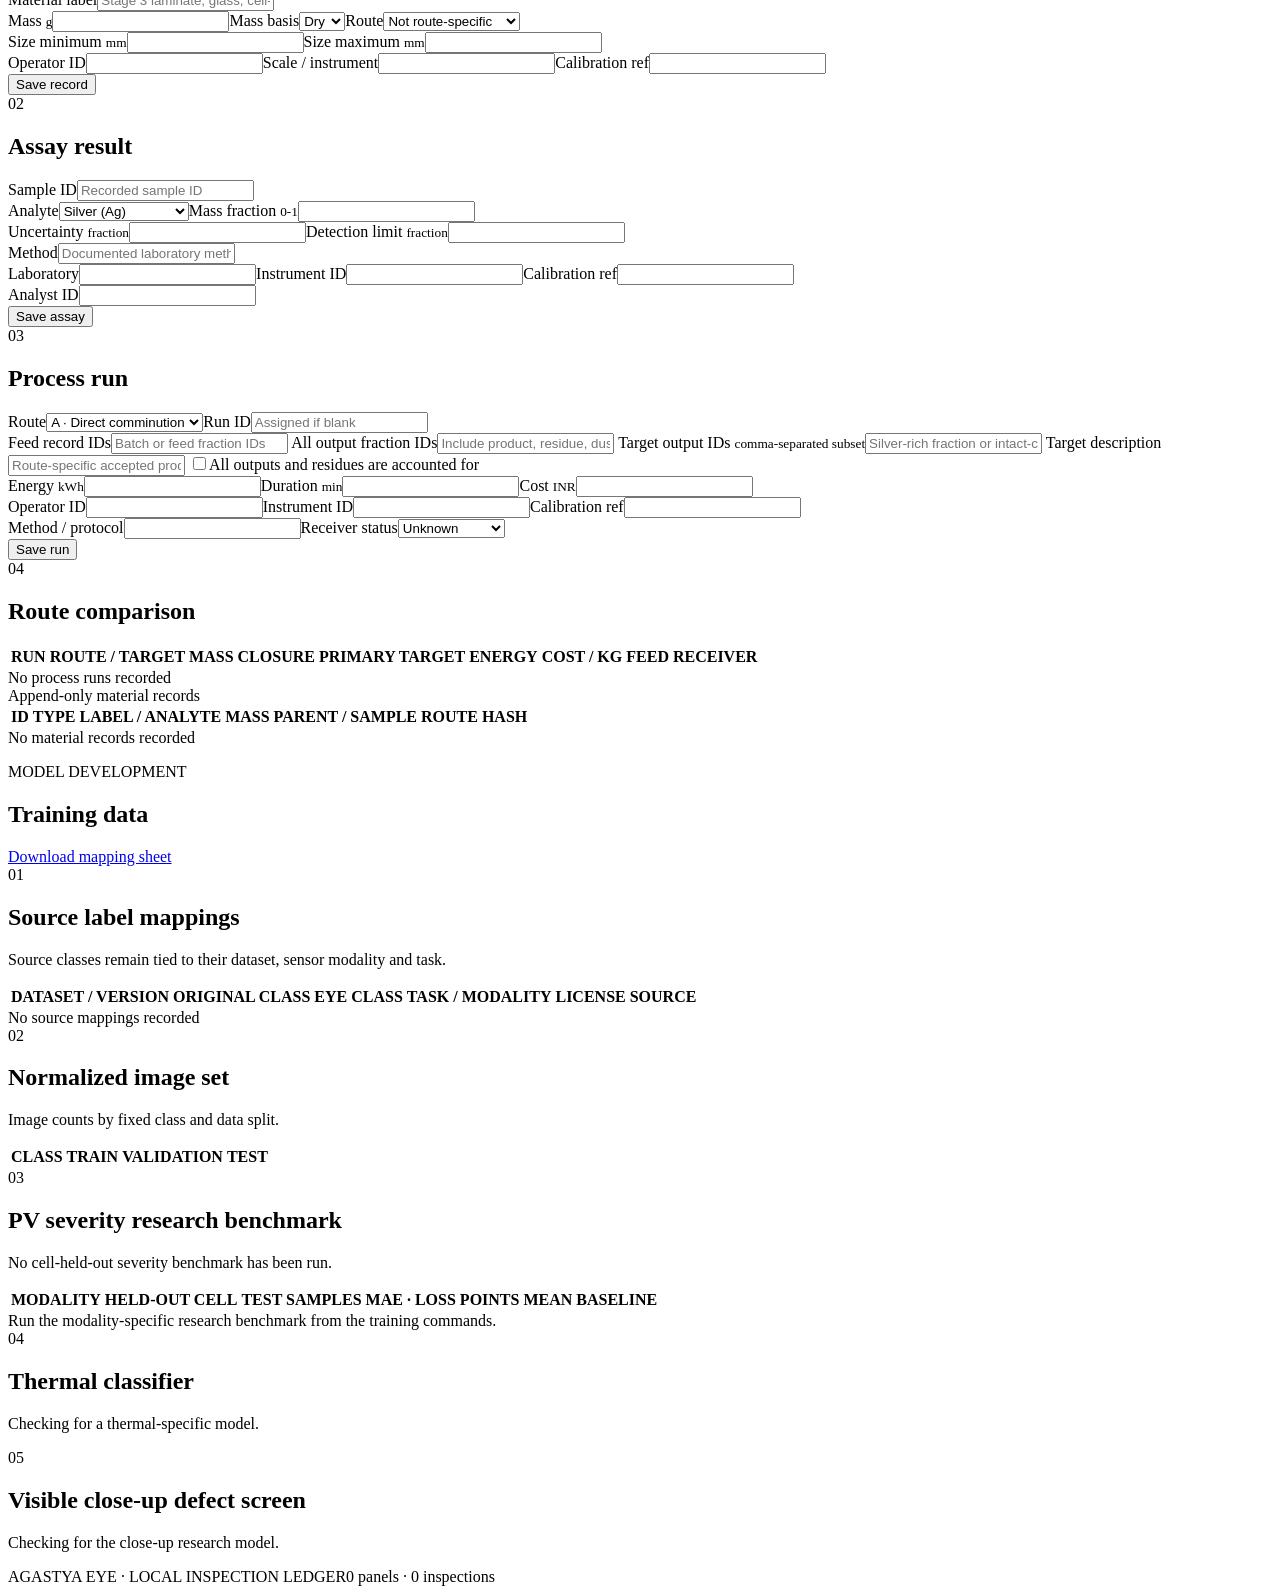
==== commit abfb822a: "Complete AGASTYA EYE and Day 40 records" ====
--- a/Agastya-EYE/web/index.html
+++ b/Agastya-EYE/web/index.html
@@ -42,6 +42,20 @@
           <div><p class="eyebrow">VISUAL ASSESSMENT</p><h1>Inspect panel</h1></div>
           <div id="model-banner" class="model-banner"><span class="status-dot"></span><span>Loading model status</span></div>
         </div>
+
+        <section class="hardware-settings" aria-label="Arduino gate settings">
+          <div class="hardware-settings-heading"><strong>ARDUINO GATE</strong><span id="hardware-settings-state">Checking</span></div>
+          <div class="hardware-settings-controls">
+            <label for="hardware-port">Arduino COM port<input id="hardware-port" class="control" type="text" maxlength="12" placeholder="COM5"></label>
+            <div class="hardware-settings-actions">
+              <button id="hardware-enable-button" class="button" type="button" disabled>Enable gate</button>
+              <button id="hardware-global-connect-button" class="button" type="button" hidden>Connect Arduino</button>
+              <button id="hardware-disable-button" class="button secondary" type="button" hidden>Disable gate</button>
+            </div>
+          </div>
+          <p id="hardware-settings-detail">Gate activation is off by default. Enter the Uno/Nano COM port from Windows Device Manager. This setting lasts for this server session.</p>
+          <p id="hardware-settings-message" class="inline-status" role="status" aria-live="polite"></p>
+        </section>
 
         <div class="inspection-layout">
           <form id="inspection-form" class="inspection-form">
@@ -151,6 +165,19 @@
               <div class="summary-row"><span>FINAL DISPOSITION</span><strong id="final-result">—</strong></div>
               <div class="summary-row"><span>PASSPORT INTEGRITY</span><strong id="integrity-result">Pending save</strong></div>
               <p id="decision-reason" class="decision-reason">A saved inspection will include its image, evidence and decision history.</p>
+              <section id="hardware-release-panel" class="hardware-release-panel" hidden aria-label="Arduino servo gate">
+                <div class="hardware-release-heading"><strong>ARDUINO SERVO GATE</strong><span id="hardware-release-state">Not checked</span></div>
+                <p id="hardware-release-detail">Optional hardware is disabled until explicitly enabled in the app configuration.</p>
+                <div id="hardware-approval-fields" class="hardware-approval-fields" hidden>
+                  <label>Approving operator ID<input id="hardware-operator-id" class="control" maxlength="80" autocomplete="off"></label>
+                  <label>Type the panel ID to confirm<input id="hardware-panel-confirmation" class="control" maxlength="32" autocomplete="off"></label>
+                </div>
+                <div class="hardware-release-actions">
+                  <button id="hardware-connect-button" class="button" type="button" hidden>Retry Arduino connection</button>
+                  <button id="hardware-release-button" class="button primary" type="button" disabled>Authorize one-time gate release</button>
+                </div>
+                <p id="hardware-release-message" class="inline-status" role="status" aria-live="polite"></p>
+              </section>
               <div id="prediction-list" class="prediction-list"></div>
             </div>
           </section>
